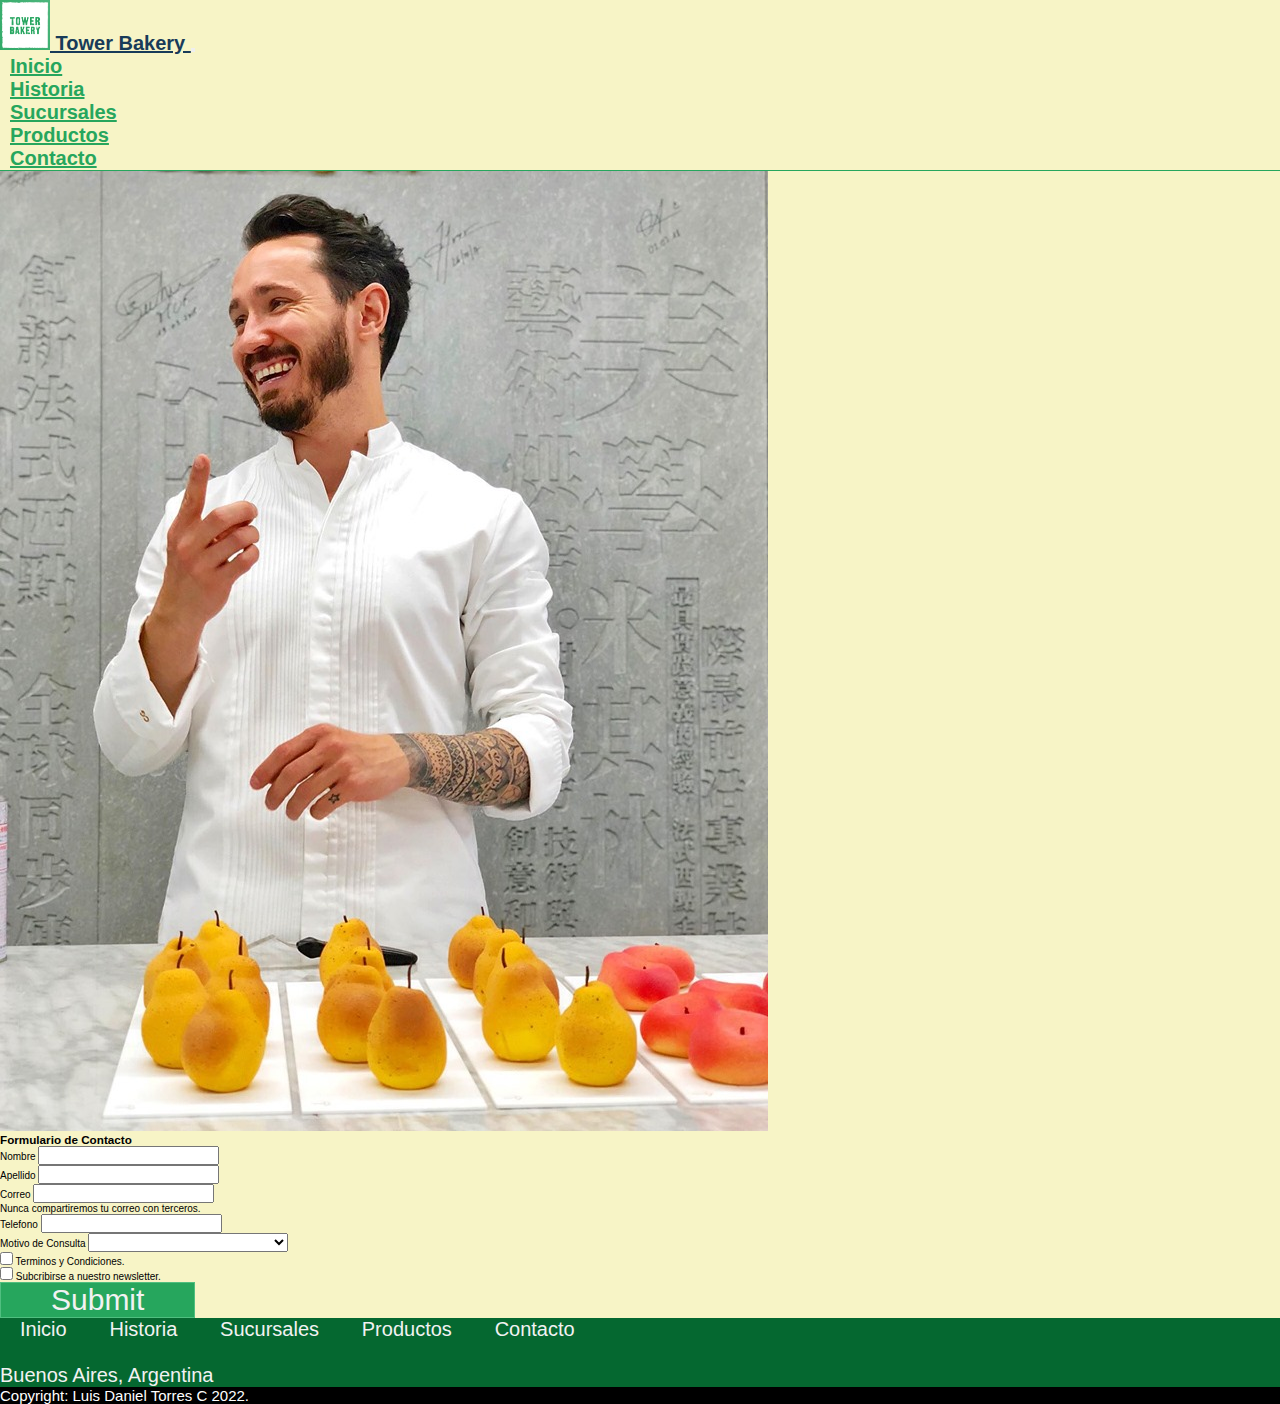
==== pages/contacto.html @ f9f6c1cc "creacion de proyecto y agregado de archivos" ====
<!DOCTYPE html>
<html lang="es">
  <head>
    <meta charset="UTF-8" />
    <meta http-equiv="X-UA-Compatible" content="IE=edge" />
    <meta name="viewport" content="width=device-width, initial-scale=1.0" />
    <link
      rel="shortcut icon"
      href="../assets/favicon_io/favicon-32x32.png"
      type="image/x-icon"
    />
    <!-- FONTAWESOME -->
    <link
      rel="stylesheet"
      href="https://cdnjs.cloudflare.com/ajax/libs/font-awesome/6.2.0/css/all.min.css"
      integrity="sha512-xh6O/CkQoPOWDdYTDqeRdPCVd1SpvCA9XXcUnZS2FmJNp1coAFzvtCN9BmamE+4aHK8yyUHUSCcJHgXloTyT2A=="
      crossorigin="anonymous"
      referrerpolicy="no-referrer"
    />
    
    <!-- Bootstrap -->
    <link
      href="https://cdn.jsdelivr.net/npm/bootstrap@5.2.2/dist/css/bootstrap.min.css"
      rel="stylesheet"
      integrity="sha384-Zenh87qX5JnK2Jl0vWa8Ck2rdkQ2Bzep5IDxbcnCeuOxjzrPF/et3URy9Bv1WTRi"
      crossorigin="anonymous"
    />
    <!-- ARCHIVO CSS -->
    <link rel="stylesheet" href="../css/style.css" />
    <title>Contacto</title>
  </head>
  <body>
    <header>
      <nav class="navbar navbar-expand-md">
        <div class="container-fluid">
          <a class="navbar-brand" href="#">
            <img
              src="../assets/LogoTB.png"
              alt=""
              width="50"
              height="50"
              class="d-inline-block align-text-center"
            />
            Tower Bakery
          </a>
          <button
            class="navbar-toggler"
            type="button"
            data-bs-toggle="collapse"
            data-bs-target="#navbarSupportedContent"
            aria-controls="navbarSupportedContent"
            aria-expanded="false"
            aria-label="Toggle navigation"
          >
            <span class="navbar-toggler-icon"></span>
          </button>
          <div class="collapse navbar-collapse" id="navbarSupportedContent">
            <ul class="navbar-nav me-auto mb-2 mb-lg-0">
              <li class="nav-item">
                <a class="nav-link" href="../index.html">Inicio</a>
              </li>
              <li class="nav-item">
                <a class="nav-link" href="historia.html">Historia</a>
              </li>
              <li class="nav-item">
                <a class="nav-link" href="sucursales.html">Sucursales</a>
              </li>
              <li class="nav-item">
                <a class="nav-link" href="productos.html">Productos</a>
              </li>
              <li class="nav-item">
                <a
                  class="nav-link active"
                  href="contacto.html"
                  aria-current="page"
                  >Contacto</a
                >
              </li>
            </ul>
          </div>
        </div>
      </nav>
    </header>

    <main>
      <section>
        <div class="container-fluid">
          <div class="row section__main">
            <div class="col-xs-6 col-sm-6 col-md-6 col-lg-6 col-xl-6">
              <img
                src="../assets/30.jpg"
                alt=""
                class="img-fluid section__img"
              />
            </div>
            <div
              class="col-xs-6 col-sm-6 col-md-6 col-lg-6 col-xl-6 section__form"
            >
              <form>
                <h3 class="text-center">Formulario de Contacto</h3>
                <div class="mb-3">
                  <label class="form-label">Nombre</label>
                  <input type="text" class="form-control" id="" />
                </div>
                <div class="mb-3">
                  <label class="form-label">Apellido</label>
                  <input type="text" class="form-control" id="" />
                </div>
                <div class="mb-3">
                  <label class="form-label">Correo</label>
                  <input
                    type="email"
                    class="form-control"
                    id=""
                    aria-describedby="emailHelp"
                  />
                </div>
                <div class="mb-3">
                  <div id="emailHelp" class="form-text">
                    Nunca compartiremos tu correo con terceros.
                  </div>
                </div>
                <div class="mb-3">
                  <label for="" class="form-label">Telefono</label>
                  <input type="number" class="form-control" id="" />
                </div>

                <div class="mb-3">
                  <label class="form-label">Motivo de Consulta</label>
                  <select id="" class="form-select">
                    <option selected></option>
                    <option>Torta Personalizada</option>
                    <option>Catering para Brunch</option>
                    <option>Catering de Dulces</option>
                    <option>Catering Mixto (Dulce/Salado)</option>
                    <option>Catering Personalizado</option>
                  </select>
                </div>

                <div class="mb-3 form-check">
                  <input
                    type="checkbox"
                    class="form-check-input"
                    id="exampleCheck1"
                  />
                  <label class="form-check-label" for="exampleCheck1"
                    >Terminos y Condiciones.</label
                  >
                </div>
                <div class="mb-3 form-check">
                  <input
                    type="checkbox"
                    class="form-check-input"
                    id="exampleCheck1"
                  />
                  <label class="form-check-label" for="exampleCheck1"
                    >Subcribirse a nuestro newsletter.</label
                  >
                </div>
                <div class="text-center">
                  <button type="submit" class="btn btn-primary">Submit</button>
                </div>
              </form>
            </div>
          </div>
        </div>
      </section>
    </main>

    <footer>
      <div class="container-fluid">
        <div class="row">
          <div class="col-xs-12 col-sm-12 col-md-6 col-lg-6 col-xl-6">
            <div class="footer-flex text-center">
              <a href="../index.html" class="footer-link">Inicio</a>
              <a href="historia.html" class="footer-link">Historia</a>
              <a href="sucursales.html" class="footer-link">Sucursales</a>
              <a href="productos.html" class="footer-link">Productos</a>
              <a href="contacto.html" class="footer-link">Contacto</a>
            </div>
          </div>
          <div class="col-xs-12 col-sm-12 col-md-6 col-lg-6 col-xl-6 iconos">
            <div class="footer-flex-iconos text-center">
              <a class="footer-icon-link" href="https://www.instagram.com"
                ><i class="fa-brands fa-instagram nav__iconos"></i
              ></a>
              <a class="footer-icon-link" href="https://www.facebook.com"
                ><i class="fa-brands fa-facebook-f nav__iconos"></i
              ></a>
              <a class="footer-icon-link" href="https://www.twitter.com"
                ><i class="fa-brands fa-twitter nav__iconos"></i
              ></a>
              <a class="footer-icon-link" href="https://www.whatsapp.com"
                ><i class="fa-brands fa-whatsapp nav__iconos"></i
              ></a>
            </div>
          </div>
        </div>
        <div class="row">
          <div class="col-xs-12 col-sm-12 col-md-12 col-lg-12 col-xl-12">
            <div class="text-center footer-location">
              <i class="fa-solid fa-location-dot"></i> Buenos Aires, Argentina
            </div>
          </div>
        </div>
        <div class="row footer-copyright">
          <div class="col-xs-12 col-sm-12 col-md-12 col-lg-12 col-xl-12">
            <div class="text-center">
              <i class="fa-regular fa-copyright"></i> Copyright: Luis Daniel
              Torres C 2022.
            </div>
          </div>
        </div>
      </div>
    </footer>

    <script
      src="https://cdn.jsdelivr.net/npm/bootstrap@5.0.2/dist/js/bootstrap.bundle.min.js"
      integrity="sha384-MrcW6ZMFYlzcLA8Nl+NtUVF0sA7MsXsP1UyJoMp4YLEuNSfAP+JcXn/tWtIaxVXM"
      crossorigin="anonymous"
    ></script>
  </body>
</html>
---- css/style.css ----
/*RESET*/
* {
  margin: 0;
  padding: 0;
  box-sizing: border-box;
  font-family: 'Encode Sans', sans-serif;

}

/* CSS GENERALES */
html {
  font-size: 62.5%;
  
}

/*Google Fonts*/
@import url("https://fonts.googleapis.com/css2?family=Dongle:wght@300;400;700&display=swap");
@import url("https://fonts.googleapis.com/css2?family=Encode+Sans:wght@300;400;700&display=swap");

/* 
font-family: 'Dongle', sans-serif;
font-family: 'Encode Sans', sans-serif;
*/

/* NAVBAR CSS */
.navbar{
  background-color: transparent;
  border-bottom: 1px solid #26a65d;
}

.navbar-brand{
  font-size: 2rem;
  color:  #26a65d;
  font-weight: 700;
}

.navbar-brand:hover{
  color: #183b59;
}

.navbar-nav{
  margin: 0 auto;
}

.nav-item{
  padding: 0 1rem;
  font-size: 2rem;
  font-weight: 700;
}

.nav-link:hover{
  color: #183b59;
  border-bottom: 1px solid #183b59;
}

.nav-link{
  color:  #26a65d;
}

/* SUCURSAL PAGE CSS */

.location{
  font-size: 5rem;
}

.sucursal-main-location{
  padding: 2rem 0;
  font-size: 3rem;
}

.sucursal-section{
  padding: 3.5rem 0;
}

.img-location{
  text-align: center;
  padding: 1rem 1rem;
  margin: 1rem 0;
}

.img-location-2{
  border-radius: 25px;
}

.description{
  font-size: 2rem;
}

.allies-location{
  font-size: 2.5rem;
  align-self: center;
  text-align: center;
}

.allies-location-text{
  font-size: 2.5rem;
  align-self: center;
  text-align: center;
}

/* FOOTER CSS */
footer{
  background-color: #056830;
}

.footer-link{
  padding: 0 2rem;
  font-size: 2rem;
  color: #f2f2f2;
  text-decoration: none;
}

.iconos{
  align-self: center;
  cursor: pointer;
}

.footer-link:hover{
  color: #183b59;
  border-bottom: 1px solid #183b59;
  font-weight: 700;
}

.fa-brands{
  font-size: 2rem;
  margin: 0 4rem;
  color: #f2f2f2;
  text-decoration: none;
}

.fa-brands:hover{
  color: #183b59;
  font-weight: 700;
  border-bottom: 1px solid #183b59;
}

.footer-location{
  color: #f2f2f2;
  font-size: 2rem;
}
.footer-copyright{
  background-color: black;
  color: white;
  font-size: 1.5rem;
}
/*
.nav__brand {
  width: 15%;
}

.navbar__logo {
  width: 50%;
  height: 50%;
  padding: 0 0 0 2rem;
}

.nav__accesos {
  justify-content: flex-end;
}

.nav__item {
  font-family: "Dongle", sans-serif;
  font-weight: 700;
  font-size: 2rem;
}

.nav__link {
  margin: 0 3rem;
  color: #26a65d;
}

.nav__item--iconos {
  font-size: 2rem;
}

.nav__link--iconos {
  margin: 0 0.5rem;
}

.nav__iconos {
  color: #26a65d;
}

.fa-brands:hover {
  color: #183b59;
}*/

body {
  background: #f7f4c6;
}

/*.navbar-brand{
  width: 10%;
}

.navbar__logo {
  width: 60%;
  height: 60%;
  padding: 0 2rem;
}

.navbar__list {
  list-style: none;
  width: 70%;
  font-size: 3.5rem;
}

.nav__item {
  padding: 0 2rem;
  text-align: center;
  font-family: "Signika", sans-serif;
  font-weight: 400;
}

.nav__item:hover {
  border-bottom: 0.1rem solid #183b59;
}

.nav__link {
  text-decoration: none;
  color: #26a65d;
}

.nav__link:hover {
  color: #183b59;
}

.container {
  max-width: 100%;
  margin: 0 auto;
}

.navbar__list--iconos {
  list-style: none;
  width: 20%;

  padding: 2rem;
}

.fa-brands {
  font-size: 3rem;
  padding: 1rem;
  color: #26a65d;
}

.fa-brands:hover {
  color: #183b59;
}
*/

.slice {
  padding: 1.5rem 5rem;
  display: flex;
  flex-direction: column;
  align-items: center;
}

.slice__img {
  width: 100%;
}

.productos__destacados {
  max-width: 100%;
}

.productos__destacados--img {
  width: 30%;
  padding: 1rem 2rem;
  max-width: 100%;
}

.first__section {
  text-align: center;
  padding: 2rem;
}

.tittle {
  font-family: "Encode Sans Expanded", sans-serif;
  line-height: 4rem;
  padding: 1rem;
  max-width: 100%;
  font-style: normal;
  font-weight: 700;
  font-size: 3rem;
}
.second__section {
  text-align: center;
  padding: 2rem;
}

.products__variety {
  display: flex;
  flex-direction: row;
  flex-wrap: wrap;
  justify-content: center;
  align-items: center;
  padding: 2rem 0rem;
}

.products__variety--img {
  width: 30%;
}

.products__variety--img:hover {
  transition: 1s;
  opacity: 0.7;
}

.products__button {
  text-align: center;
  padding: 2rem;
}

.btn-primary {
  font-size: 3rem;
  padding: 0rem 5rem;
  background-color: #26a65d;
  border: 0.1rem solid #50bf80;
  color: #f2f2f2;
  font-family: "Dongle", sans-serif;
  font-weight: 300;
  cursor: pointer;
}

.btn-primary:hover {
  background-color: #f2f2f2;
  color: #26a65d;
  border-color: #26a65d;
}
/*
.footer {
  background-color: #26a65d;
  font-family: "Signika", sans-serif;
}

.footer__list {
  list-style: none;
  display: flex;
  width: 35%;
  justify-content: space-around;
  align-items: center;
  padding: 0 3rem;
}

.footer__item {
  font-size: 2rem;
  line-height: 3rem;
}

.footer__item:hover {
  color: #183b59;
  border-bottom: 0.1rem solid #183b59;
}

.footer__link {
  text-decoration: none;
  color: #f2f2f2;
}

.footer__link:hover {
  color: #183b59;
}

.footer__iconos {
  list-style: none;
  width: 30%;
  display: flex;
  justify-content: center;
  align-items: center;
}

.footer__iconos--item {
  font-size: 3rem;
  padding: 1rem;
  color: #f2f2f2;
}

.footer__location {
  width: 35%;
  text-align: right;
  padding-right: 4rem;
  font-size: 2rem;
  font-weight: 700;
  color: #f2f2f2;
}

.footer__copyright {
  background-color: black;
  text-align: center;
  font-size: 2rem;
  font-weight: 700;
  color: #f2f2f2;
}
*/
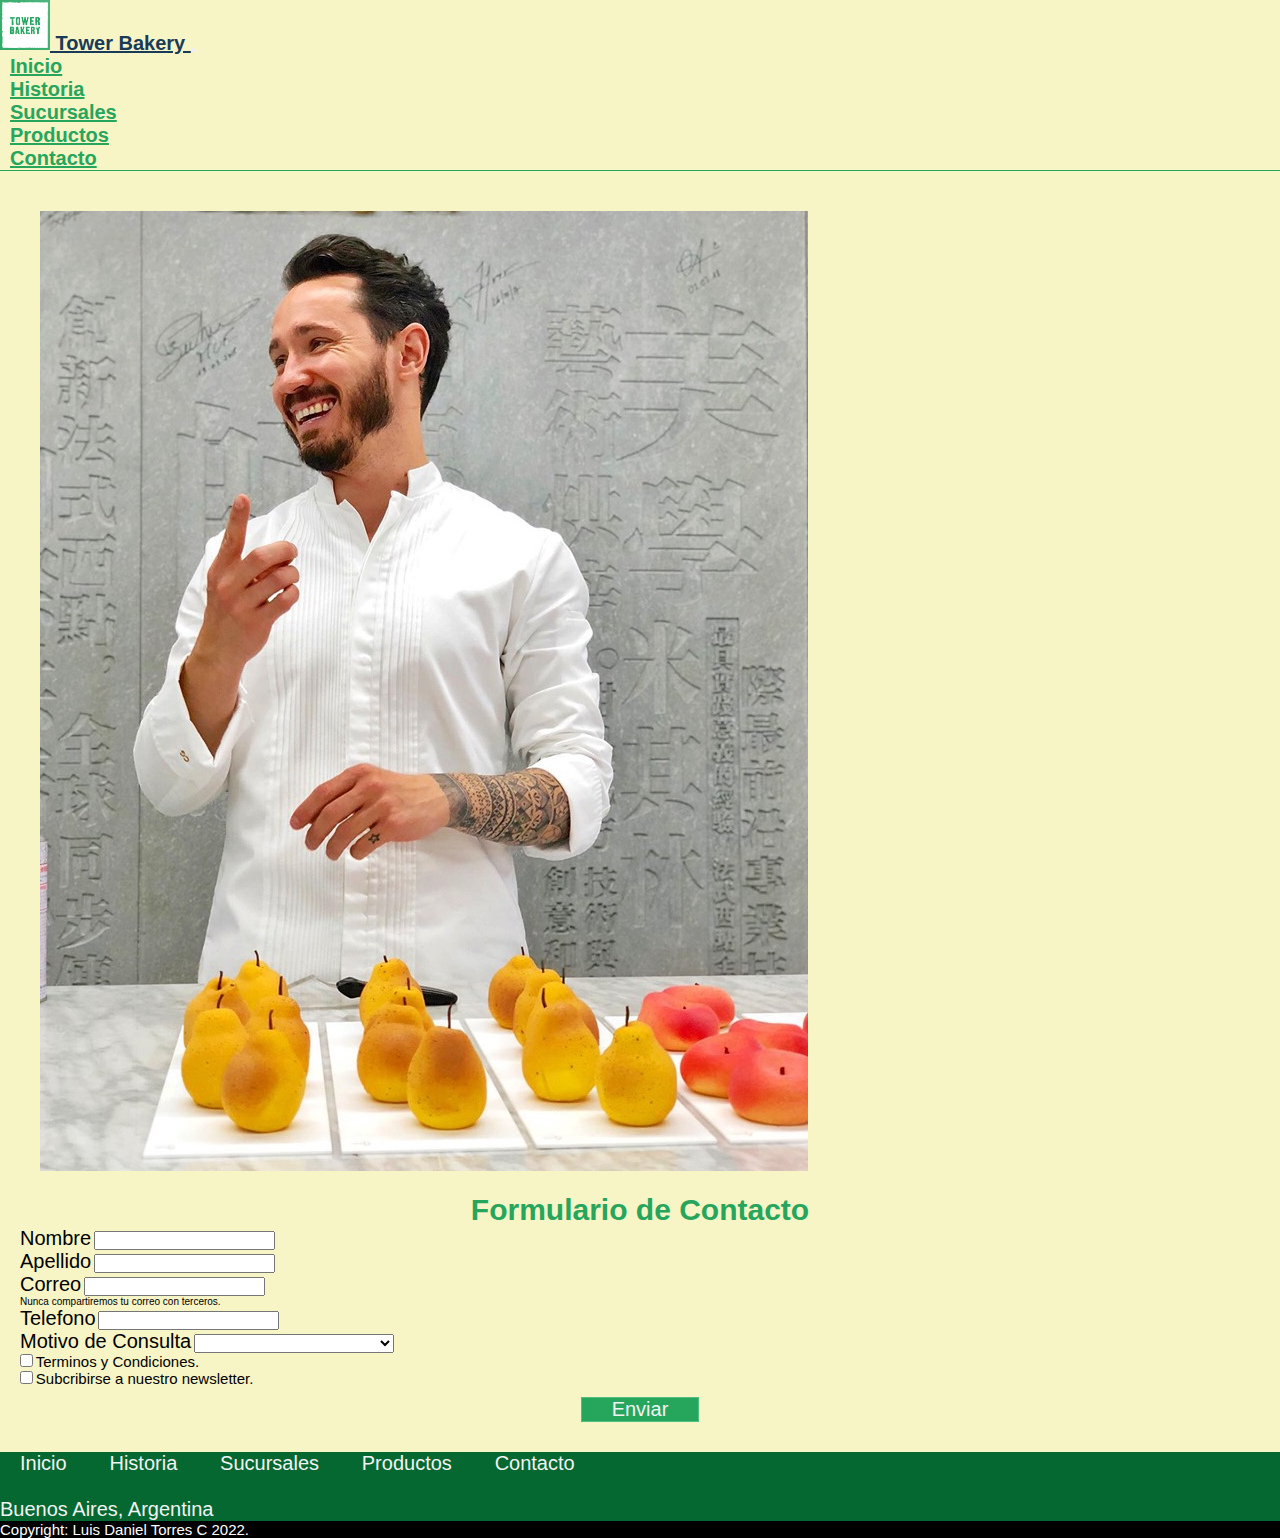
==== commit af10c519: "aplicacion media queries pagina contacto, animaciones pagina sucursales y arreglo de css" ====
--- a/pages/contacto.html
+++ b/pages/contacto.html
@@ -17,7 +17,6 @@
       crossorigin="anonymous"
       referrerpolicy="no-referrer"
     />
-    
     <!-- Bootstrap -->
     <link
       href="https://cdn.jsdelivr.net/npm/bootstrap@5.2.2/dist/css/bootstrap.min.css"
@@ -83,21 +82,21 @@
     </header>
 
     <main>
-      <section>
+      <section class="contact-section">
         <div class="container-fluid">
           <div class="row section__main">
-            <div class="col-xs-6 col-sm-6 col-md-6 col-lg-6 col-xl-6">
+            <div class="col-xs-0 col-sm-0 col-md-6 col-lg-6 col-xl-6">
               <img
                 src="../assets/30.jpg"
                 alt=""
-                class="img-fluid section__img"
+                class="img-fluid contact-img"
               />
             </div>
             <div
-              class="col-xs-6 col-sm-6 col-md-6 col-lg-6 col-xl-6 section__form"
+              class="col-xs-6 col-sm-8 col-md-6 col-lg-6 col-xl-6 section-form"
             >
               <form>
-                <h3 class="text-center">Formulario de Contacto</h3>
+                <h3 class="form-tittle">Formulario de Contacto</h3>
                 <div class="mb-3">
                   <label class="form-label">Nombre</label>
                   <input type="text" class="form-control" id="" />
@@ -157,8 +156,15 @@
                     >Subcribirse a nuestro newsletter.</label
                   >
                 </div>
-                <div class="text-center">
-                  <button type="submit" class="btn btn-primary">Submit</button>
+                <div class="button-section">
+                  <a class="contact-link" href="#">
+                    <button
+                      type="button"
+                      class="btn btn-primary contact-button"
+                    >
+                      Enviar
+                    </button>
+                  </a>
                 </div>
               </form>
             </div>
--- a/css/style.css
+++ b/css/style.css
@@ -3,14 +3,16 @@
   margin: 0;
   padding: 0;
   box-sizing: border-box;
-  font-family: 'Encode Sans', sans-serif;
-
+  font-family: "Encode Sans", sans-serif;
 }
 
 /* CSS GENERALES */
 html {
   font-size: 62.5%;
-  
+}
+
+body {
+  background: #f7f4c6;
 }
 
 /*Google Fonts*/
@@ -23,230 +25,41 @@
 */
 
 /* NAVBAR CSS */
-.navbar{
+.navbar {
   background-color: transparent;
   border-bottom: 1px solid #26a65d;
 }
 
-.navbar-brand{
-  font-size: 2rem;
-  color:  #26a65d;
-  font-weight: 700;
-}
-
-.navbar-brand:hover{
+.navbar-brand {
+  font-size: 2rem;
+  color: #26a65d;
+  font-weight: 700;
+}
+
+.navbar-brand:hover {
   color: #183b59;
 }
 
-.navbar-nav{
+.navbar-nav {
   margin: 0 auto;
 }
 
-.nav-item{
+.nav-item {
   padding: 0 1rem;
   font-size: 2rem;
   font-weight: 700;
 }
 
-.nav-link:hover{
+.nav-link:hover {
   color: #183b59;
   border-bottom: 1px solid #183b59;
 }
 
-.nav-link{
-  color:  #26a65d;
-}
-
-/* SUCURSAL PAGE CSS */
-
-.location{
-  font-size: 5rem;
-}
-
-.sucursal-main-location{
-  padding: 2rem 0;
-  font-size: 3rem;
-}
-
-.sucursal-section{
-  padding: 3.5rem 0;
-}
-
-.img-location{
-  text-align: center;
-  padding: 1rem 1rem;
-  margin: 1rem 0;
-}
-
-.img-location-2{
-  border-radius: 25px;
-}
-
-.description{
-  font-size: 2rem;
-}
-
-.allies-location{
-  font-size: 2.5rem;
-  align-self: center;
-  text-align: center;
-}
-
-.allies-location-text{
-  font-size: 2.5rem;
-  align-self: center;
-  text-align: center;
-}
-
-/* FOOTER CSS */
-footer{
-  background-color: #056830;
-}
-
-.footer-link{
-  padding: 0 2rem;
-  font-size: 2rem;
-  color: #f2f2f2;
-  text-decoration: none;
-}
-
-.iconos{
-  align-self: center;
-  cursor: pointer;
-}
-
-.footer-link:hover{
-  color: #183b59;
-  border-bottom: 1px solid #183b59;
-  font-weight: 700;
-}
-
-.fa-brands{
-  font-size: 2rem;
-  margin: 0 4rem;
-  color: #f2f2f2;
-  text-decoration: none;
-}
-
-.fa-brands:hover{
-  color: #183b59;
-  font-weight: 700;
-  border-bottom: 1px solid #183b59;
-}
-
-.footer-location{
-  color: #f2f2f2;
-  font-size: 2rem;
-}
-.footer-copyright{
-  background-color: black;
-  color: white;
-  font-size: 1.5rem;
-}
-/*
-.nav__brand {
-  width: 15%;
-}
-
-.navbar__logo {
-  width: 50%;
-  height: 50%;
-  padding: 0 0 0 2rem;
-}
-
-.nav__accesos {
-  justify-content: flex-end;
-}
-
-.nav__item {
-  font-family: "Dongle", sans-serif;
-  font-weight: 700;
-  font-size: 2rem;
-}
-
-.nav__link {
-  margin: 0 3rem;
-  color: #26a65d;
-}
-
-.nav__item--iconos {
-  font-size: 2rem;
-}
-
-.nav__link--iconos {
-  margin: 0 0.5rem;
-}
-
-.nav__iconos {
-  color: #26a65d;
-}
-
-.fa-brands:hover {
-  color: #183b59;
-}*/
-
-body {
-  background: #f7f4c6;
-}
-
-/*.navbar-brand{
-  width: 10%;
-}
-
-.navbar__logo {
-  width: 60%;
-  height: 60%;
-  padding: 0 2rem;
-}
-
-.navbar__list {
-  list-style: none;
-  width: 70%;
-  font-size: 3.5rem;
-}
-
-.nav__item {
-  padding: 0 2rem;
-  text-align: center;
-  font-family: "Signika", sans-serif;
-  font-weight: 400;
-}
-
-.nav__item:hover {
-  border-bottom: 0.1rem solid #183b59;
-}
-
-.nav__link {
-  text-decoration: none;
-  color: #26a65d;
-}
-
-.nav__link:hover {
-  color: #183b59;
-}
-
-.container {
-  max-width: 100%;
-  margin: 0 auto;
-}
-
-.navbar__list--iconos {
-  list-style: none;
-  width: 20%;
-
-  padding: 2rem;
-}
-
-.fa-brands {
-  font-size: 3rem;
-  padding: 1rem;
-  color: #26a65d;
-}
-
-.fa-brands:hover {
-  color: #183b59;
-}
-*/
+.nav-link {
+  color: #26a65d;
+}
+
+/*INDEX CSS*/
 
 .slice {
   padding: 1.5rem 5rem;
@@ -311,7 +124,7 @@
   padding: 2rem;
 }
 
-.btn-primary {
+.index-button {
   font-size: 3rem;
   padding: 0rem 5rem;
   background-color: #26a65d;
@@ -322,73 +135,174 @@
   cursor: pointer;
 }
 
-.btn-primary:hover {
+.index-button:hover {
   background-color: #f2f2f2;
   color: #26a65d;
   border-color: #26a65d;
 }
-/*
-.footer {
+
+/* SUCURSAL PAGE CSS */
+
+.location {
+  font-size: 5rem;
+}
+
+.sucursal-main-location {
+  padding: 2rem 0;
+  font-size: 3rem;
+}
+
+.sucursal-section {
+  padding: 3.5rem 0;
+}
+
+.img-location {
+  text-align: center;
+  padding: 1rem 1rem;
+  margin: 1rem 0;
+}
+
+.img-location-2 {
+  border-radius: 25px;
+}
+
+.description {
+  font-size: 2rem;
+}
+
+.allies-location {
+  font-size: 2.5rem;
+  align-self: center;
+  text-align: center;
+}
+
+.allies-location-text {
+  font-size: 2.5rem;
+  align-self: center;
+  text-align: center;
+}
+
+/*CONTACTO CSS*/
+
+.contact-section {
+  padding: 2rem 2rem;
+}
+
+.contact-img {
+  padding: 2rem 2rem;
+}
+
+.section-form {
+  margin: auto;
+}
+
+.form-tittle {
+  text-align: center;
+  font-size: 3rem;
+  color: #26a65d;
+  font-weight: 700;
+}
+
+.form-control:focus,
+.form-select:focus,
+.form-check-input:focus {
+  border-color: #26a65d;
+  box-shadow: 5px 5px 5px 0px #26a65d;
+}
+
+.form-label,
+option {
+  font-size: 2rem;
+}
+
+.form-check-label {
+  font-size: 1.5rem;
+  font-weight: 400;
+}
+
+.contact-button {
+  font-size: 2rem;
+  padding: 0rem 3rem;
   background-color: #26a65d;
-  font-family: "Signika", sans-serif;
-}
-
-.footer__list {
-  list-style: none;
-  display: flex;
-  width: 35%;
-  justify-content: space-around;
-  align-items: center;
-  padding: 0 3rem;
-}
-
-.footer__item {
-  font-size: 2rem;
-  line-height: 3rem;
-}
-
-.footer__item:hover {
+  border: 0.1rem solid #50bf80;
+  color: #f2f2f2;
+  font-family: "Dongle", sans-serif;
+  font-weight: 300;
+  cursor: pointer;
+}
+
+.contact-button:hover {
+  background-color: #f2f2f2;
+  color: #26a65d;
+  border-color: #26a65d;
+}
+
+.button-section {
+  text-align: center;
+  padding: 1rem 0;
+}
+
+/* FOOTER CSS */
+footer {
+  background-color: #056830;
+}
+
+.footer-link {
+  padding: 0 2rem;
+  font-size: 2rem;
+  color: #f2f2f2;
+  text-decoration: none;
+}
+
+.iconos {
+  align-self: center;
+  cursor: pointer;
+}
+
+.footer-link:hover {
   color: #183b59;
-  border-bottom: 0.1rem solid #183b59;
-}
-
-.footer__link {
+  border-bottom: 1px solid #183b59;
+  font-weight: 700;
+}
+
+.fa-brands {
+  font-size: 2rem;
+  margin: 0 4rem;
+  color: #f2f2f2;
   text-decoration: none;
-  color: #f2f2f2;
-}
-
-.footer__link:hover {
+}
+
+.fa-brands:hover {
   color: #183b59;
-}
-
-.footer__iconos {
-  list-style: none;
-  width: 30%;
-  display: flex;
-  justify-content: center;
-  align-items: center;
-}
-
-.footer__iconos--item {
-  font-size: 3rem;
-  padding: 1rem;
-  color: #f2f2f2;
-}
-
-.footer__location {
-  width: 35%;
-  text-align: right;
-  padding-right: 4rem;
-  font-size: 2rem;
-  font-weight: 700;
-  color: #f2f2f2;
-}
-
-.footer__copyright {
+  font-weight: 700;
+  border-bottom: 1px solid #183b59;
+}
+
+.footer-location {
+  color: #f2f2f2;
+  font-size: 2rem;
+}
+.footer-copyright {
   background-color: black;
-  text-align: center;
-  font-size: 2rem;
-  font-weight: 700;
-  color: #f2f2f2;
-}
-*/+  color: white;
+  font-size: 1.5rem;
+}
+
+@media (max-width: 768px){
+
+.navbar-nav{
+  text-align: center;
+}
+
+.contact-img{
+  display: none;
+}
+
+.contact-section{
+  background-image: url(../assets/30.jpg);
+  background-position: center;
+  background-repeat: no-repeat;
+  background-size: contain;
+}
+
+}